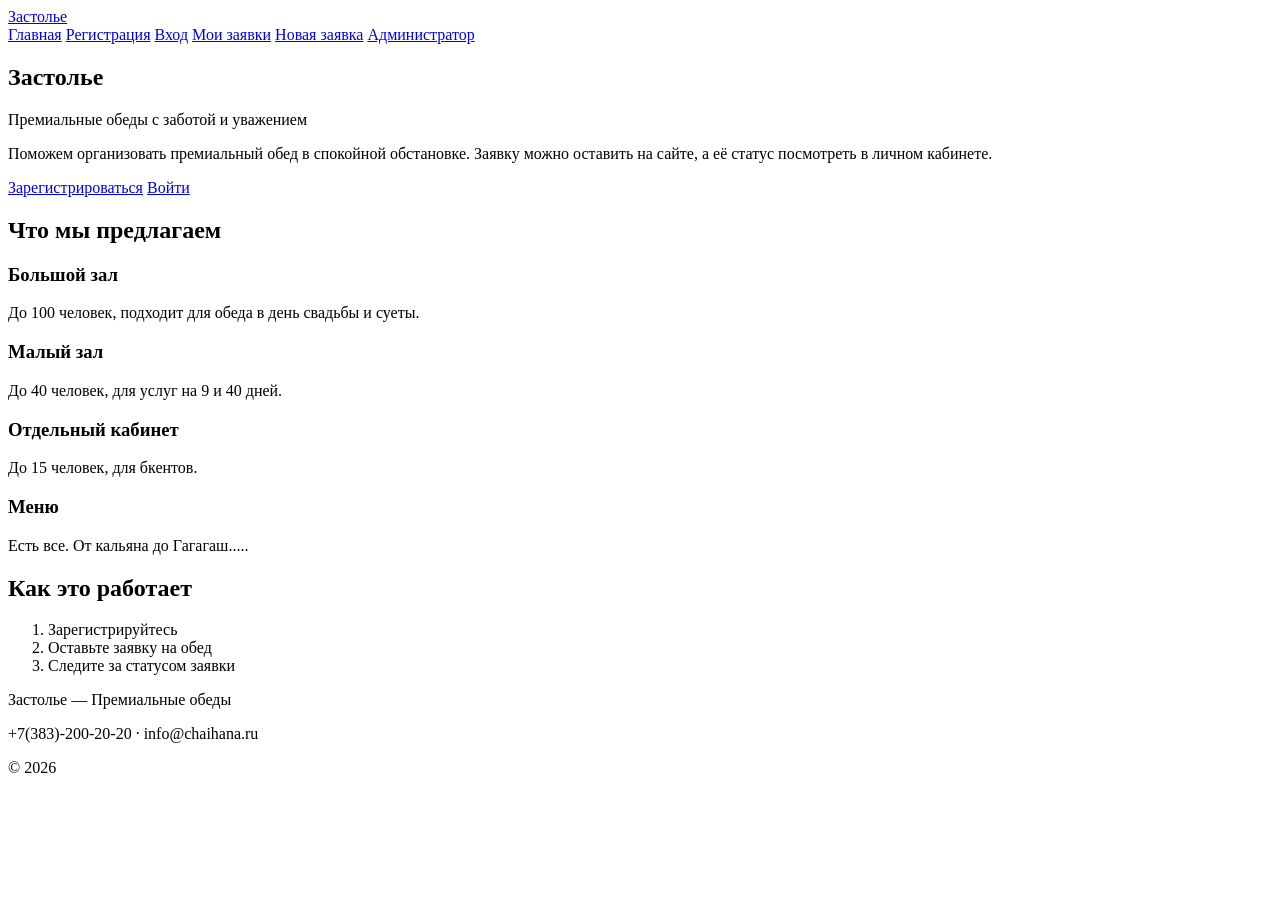
==== index.html @ c71b3c8a "Add files via upload" ====
<!DOCTYPE html>
<html lang="ru">
<head>
  <meta charset="UTF-8">
  <meta name="viewport" content="width=device-width, initial-scale=1.0">
  <title>Главная | Застолье</title>
  <link rel="stylesheet" href="css/style.css">
</head>
<body class="page">
  <header class="header">
    <a class="header__logo" href="index.html">Застолье</a>
    <nav class="header__nav">
      <a class="header__link header__link--active" href="index.html">Главная</a>
      <a class="header__link" href="register.html">Регистрация</a>
      <a class="header__link" href="login.html">Вход</a>
      <a class="header__link" href="orders.html">Мои заявки</a>
      <a class="header__link" href="create.html">Новая заявка</a>
      <a class="header__link" href="admin.html">Администратор</a>
    </nav>
  </header>

  <main class="main">
    <section class="hero">
      <h1 class="hero__title">Застолье</h1>
      <p class="hero__slogan">Премиальные обеды с заботой и уважением</p>
      <p class="hero__text">Поможем организовать премиальный обед в спокойной обстановке. Заявку можно оставить на сайте, а её статус посмотреть в личном кабинете.</p>
      <div class="hero__buttons">
        <a class="button button--light" href="register.html">Зарегистрироваться</a>
        <a class="button button--outline" href="login.html">Войти</a>
      </div>
    </section>

    <section class="services">
      <h2 class="section-title">Что мы предлагаем</h2>
      <div class="services__list">
        <article class="card">
          <h3 class="card__title">Большой зал</h3>
          <p class="card__text">До 100 человек, подходит для обеда в день свадьбы и суеты.</p>
        </article>
        <article class="card">
          <h3 class="card__title">Малый зал</h3>
          <p class="card__text">До 40 человек, для услуг на 9 и 40 дней.</p>
        </article>
        <article class="card">
          <h3 class="card__title">Отдельный кабинет</h3>
          <p class="card__text">До 15 человек, для бкентов.</p>
        </article>
        <article class="card">
          <h3 class="card__title">Меню</h3>
          <p class="card__text">Есть все. От кальяна до Гагагаш.....</p>
        </article>
      </div>
    </section>

    <section class="steps">
      <h2 class="section-title">Как это работает</h2>
      <ol class="steps__list">
        <li class="steps__item">Зарегистрируйтесь</li>
        <li class="steps__item">Оставьте заявку на обед</li>
        <li class="steps__item">Следите за статусом заявки</li>
      </ol>
    </section>
  </main>

  <footer class="footer">
    <p class="footer__text">Застолье — Премиальные обеды</p>
    <p class="footer__text">+7(383)-200-20-20 · info@chaihana.ru</p>
    <p class="footer__text">© 2026</p>
  </footer>
</body>
</html>
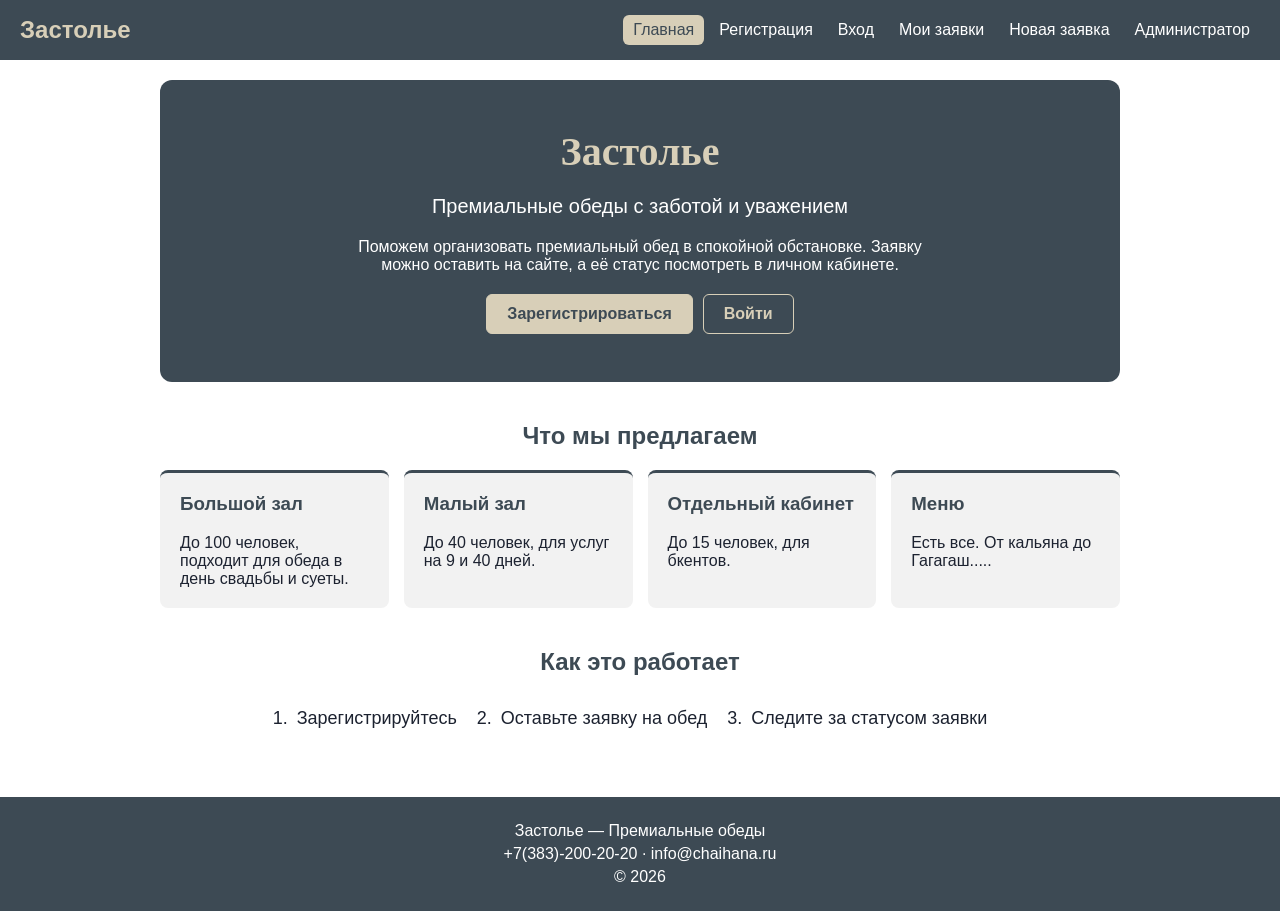
==== commit 505bbd16: "Update index.html" ====
--- a/index.html
+++ b/index.html
@@ -4,7 +4,7 @@
   <meta charset="UTF-8">
   <meta name="viewport" content="width=device-width, initial-scale=1.0">
   <title>Главная | Застолье</title>
-  <link rel="stylesheet" href="css/style.css">
+  <link rel="stylesheet" href="style.css">
 </head>
 <body class="page">
   <header class="header">
--- a/style.css
+++ b/style.css
@@ -0,0 +1,382 @@
+:root {
+  --color-main: #3d4a54;
+  --color-accent: #d8cfb8;
+  --color-text: #1c2230;
+  --color-bg: #ffffff;
+  --color-gray: #f2f2f2;
+  --color-error: #b00020;
+}
+* {
+  box-sizing: border-box;
+}
+
+.page {
+  display: flex;
+  flex-direction: column;
+  min-height: 100vh;
+  margin: 0;
+  font-family: Arial, sans-serif;
+  color: var(--color-text);
+  background-color: var(--color-bg);
+}
+
+.main {
+  flex: 1;
+  width: 100%;
+  max-width: 62.5rem;
+  margin: 0 auto;
+  padding: 1.25rem;
+}
+
+.section-title {
+  margin: 2.5rem 0 1.25rem;
+  text-align: center;
+  color: var(--color-main);
+}
+
+.message {
+  padding: 0.75rem;
+  text-align: center;
+  background-color: var(--color-gray);
+  border-radius: 0.5rem;
+}
+.header {
+  display: flex;
+  flex-wrap: wrap;
+  align-items: center;
+  justify-content: space-between;
+  gap: 0.625rem;
+  padding: 0.9375rem 1.25rem;
+  background-color: var(--color-main);
+}
+
+.header__logo {
+  font-size: 1.5rem;
+  font-weight: bold;
+  color: var(--color-accent);
+  text-decoration: none;
+}
+
+.header__nav {
+  display: flex;
+  flex-wrap: wrap;
+  gap: 0.3125rem;
+}
+
+.header__link {
+  color: #ffffff;
+  text-decoration: none;
+}
+
+.header__link {
+  padding: 0.375rem 0.625rem;
+}
+
+.header__link--active {
+  color: var(--color-main);
+  background-color: var(--color-accent);
+  border-radius: 0.375rem;
+}
+.footer {
+  margin-top: 1.25rem;
+  padding: 1.25rem;
+  text-align: center;
+  color: #ffffff;
+  background-color: var(--color-main);
+}
+
+.footer__text {
+  margin: 0.3125rem 0;
+}
+.button {
+  display: inline-block;
+  padding: 0.625rem 1.25rem;
+  font-size: 1rem;
+  font-weight: bold;
+  border-radius: 0.375rem;
+  color: #ffffff;
+  text-decoration: none;
+  background-color: var(--color-main);
+  border: 1px solid var(--color-main);
+  cursor: pointer;
+}
+
+.button--light {
+  color: var(--color-main);
+  background-color: var(--color-accent);
+  border-color: var(--color-accent);
+}
+
+.button--outline {
+  color: var(--color-accent);
+  background-color: transparent;
+  border-color: var(--color-accent);
+}
+.form {
+  display: flex;
+  flex-direction: column;
+  gap: 0.625rem;
+}
+
+.form__group {
+  display: flex;
+  flex-direction: column;
+  gap: 0.3125rem;
+}
+
+.form__fieldset {
+  margin: 0;
+  padding: 0;
+  border: none;
+}
+
+.form__label {
+  padding: 0;
+  font-weight: bold;
+}
+
+.form__input {
+  width: 100%;
+  padding: 0.625rem;
+  font-size: 1rem;
+  border: 1px solid #b5b5b5;
+  border-radius: 0.375rem;
+}
+
+.form__input--invalid {
+  border-color: var(--color-error);
+}
+
+.form__option {
+  display: flex;
+  align-items: center;
+  gap: 0.3125rem;
+}
+
+.form__hint {
+  margin: 0;
+  font-size: 0.875rem;
+  color: #666666;
+}
+
+.form__error {
+  margin: 0;
+  font-size: 0.875rem;
+  color: var(--color-error);
+}
+
+.form__error--box {
+  padding: 0.625rem;
+  background-color: #fde8ea;
+  border-radius: 0.375rem;
+}
+.status {
+  display: inline-block;
+  padding: 0.25rem 0.75rem;
+  font-size: 0.875rem;
+  font-weight: bold;
+  color: #ffffff;
+  border-radius: 1rem;
+}
+
+.status--new {
+  background-color: #2563eb;
+}
+
+.status--work {
+  color: #000000;
+  background-color: #f2c94c;
+}
+
+.status--done {
+  background-color: #27ae60;
+}
+
+.status--cancel {
+  background-color: #828282;
+}
+.hero {
+  padding: 3rem 1.25rem;
+  text-align: center;
+  color: #ffffff;
+  background-color: var(--color-main);
+  border-radius: 0.75rem;
+}
+
+.hero__title {
+  margin: 0;
+  font-family: Georgia, serif;
+  font-size: 2.5rem;
+  color: var(--color-accent);
+}
+
+.hero__slogan {
+  font-size: 1.25rem;
+}
+
+.hero__text {
+  max-width: 37.5rem;
+  margin: 0 auto 1.25rem;
+}
+
+.hero__buttons {
+  display: flex;
+  flex-wrap: wrap;
+  justify-content: center;
+  gap: 0.625rem;
+}
+
+.services__list {
+  display: grid;
+  grid-template-columns: repeat(auto-fit, minmax(13.75rem, 1fr));
+  gap: 0.9375rem;
+}
+
+.card {
+  padding: 1.25rem;
+  background-color: var(--color-gray);
+  border-top: 3px solid var(--color-main);
+  border-radius: 0.5rem;
+}
+
+.card__title {
+  margin-top: 0;
+  color: var(--color-main);
+}
+
+.card__text {
+  margin-bottom: 0;
+}
+
+.steps__list {
+  display: flex;
+  flex-wrap: wrap;
+  justify-content: center;
+  gap: 1.25rem;
+  padding-left: 1.25rem;
+}
+
+.steps__item {
+  padding: 0.75rem 1.25rem 0.75rem 0.25rem;
+  font-size: 1.125rem;
+}
+.auth {
+  max-width: 28.125rem;
+  margin: 0 auto;
+}
+
+.auth__title {
+  color: var(--color-main);
+}
+
+.auth__link {
+  text-align: center;
+}
+.orders__head {
+  display: flex;
+  flex-wrap: wrap;
+  align-items: center;
+  justify-content: space-between;
+  gap: 0.625rem;
+}
+
+.orders__list {
+  display: grid;
+  grid-template-columns: repeat(auto-fit, minmax(15.625rem, 1fr));
+  gap: 0.9375rem;
+}
+
+.order {
+  padding: 1.25rem;
+  background-color: var(--color-gray);
+  border-radius: 0.5rem;
+}
+
+.order__number {
+  margin-top: 0;
+  font-size: 1.25rem;
+  color: var(--color-main);
+}
+
+.order__row {
+  margin: 0.3125rem 0;
+}
+
+.order__label {
+  color: #666666;
+}
+
+.order__reason {
+  font-size: 0.875rem;
+  color: var(--color-error);
+}
+
+.order__review {
+  font-style: italic;
+}
+
+.review {
+  margin-top: 0.625rem;
+}
+
+.review__text {
+  min-height: 5rem;
+}
+.admin__title,
+.orders__title {
+  color: var(--color-main);
+}
+
+.filter {
+  flex-direction: row;
+  flex-wrap: wrap;
+  align-items: center;
+  margin-bottom: 0.9375rem;
+}
+
+.filter__select {
+  width: auto;
+}
+
+.admin__scroll {
+  overflow-x: auto;
+  margin-bottom: 0.9375rem;
+}
+
+.table {
+  width: 100%;
+  min-width: 75rem;
+  border-collapse: collapse;
+}
+
+.table__head,
+.table__cell {
+  padding: 0.5rem;
+  text-align: left;
+  vertical-align: top;
+  border: 1px solid #cccccc;
+}
+
+.table__head {
+  color: #ffffff;
+  background-color: var(--color-main);
+}
+
+.change {
+  min-width: 11.25rem;
+}
+@media (max-width: 37.5rem) {
+  .header {
+    flex-direction: column;
+  }
+
+  .header__nav {
+    flex-direction: column;
+    align-items: center;
+  }
+
+  .steps__list {
+    flex-direction: column;
+    align-items: flex-start;
+  }
+}
